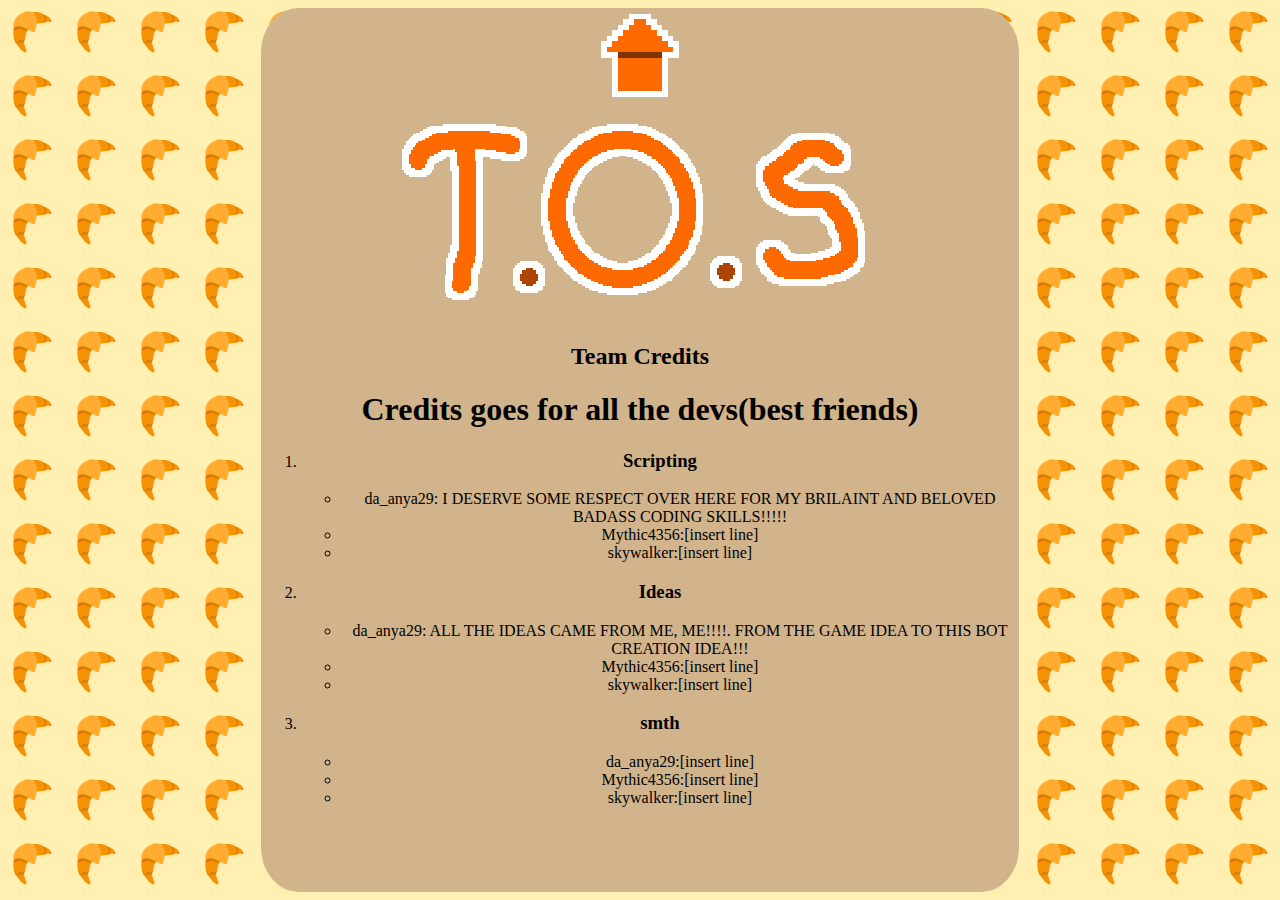
==== credit.html @ 17d01cf3 "Create credit.html" ====
<html></html>
    <head>
        <style>
           
        </style>
        <link rel="stylesheet" href="style.css">
    </head>
    <body>
        <div id="body">

            <a href="index.html">
                <img src="home.png" width="100px" height="auto" style="text-align: left;">
            </a>
            <br>

            <img src="tos.png" width=500px height=auto>

            <h2>Team Credits</h2>
            <h1>Credits goes for all the devs(best friends)</h1>
                <ol>
                
                <li>
                    <h3>Scripting</h3>
                        <ul>
                            <li>da_anya29: I DESERVE SOME RESPECT OVER HERE FOR MY BRILAINT AND BELOVED BADASS CODING SKILLS!!!!!</li>
                            <li>Mythic4356:[insert line]</li>
                            <li>skywalker:[insert line]</li>
                        </ul>
                </li>
                <li>
                    <h3>Ideas</h3>
                        <ul>
                            <li>da_anya29: ALL THE IDEAS CAME FROM ME, ME!!!!. FROM THE GAME IDEA TO THIS BOT CREATION IDEA!!!</li>
                            <li>Mythic4356:[insert line]</li>
                            <li>skywalker:[insert line]</li>
                        </ul>
                </li>
                <li>
                    <h3>smth</h3>
                        <ul>
                            <li>da_anya29:[insert line]</li>
                            <li>Mythic4356:[insert line]</li>
                            <li>skywalker:[insert line]</li>
                        </ul>
                </li>
                
        </div>

    </body>
</html>
---- style.css ----
#body{
    margin-left: 20%;
    margin-right: 20%;
    font-family: cursive;
    background-color: tan;
    height:100%;
    text-align: center;
    border-radius: 5%;
    overflow-y:scroll;
    margin-bottom: 0%;
}
body {
    background-image: url("quaso1.png");
    background-size: 5%;
    background-repeat: repeat;
}
img { 
    image-rendering: optimizeSpeed;             /* STOP SMOOTHING, GIVE ME SPEED  */
    image-rendering: -moz-crisp-edges;          /* Firefox                        */
    image-rendering: -o-crisp-edges;            /* Opera                          */
    image-rendering: -webkit-optimize-contrast; /* Chrome (and eventually Safari) */
    image-rendering: pixelated;                 /* Universal support since 2021   */
    image-rendering: optimize-contrast;         /* CSS3 Proposed                  */
    -ms-interpolation-mode: nearest-neighbor;   /* IE8+                           */

}

button {
    background-color: indianred;
    font-family: cursive;
    border-radius: 10px;
    color: white;
    font-size: large
}
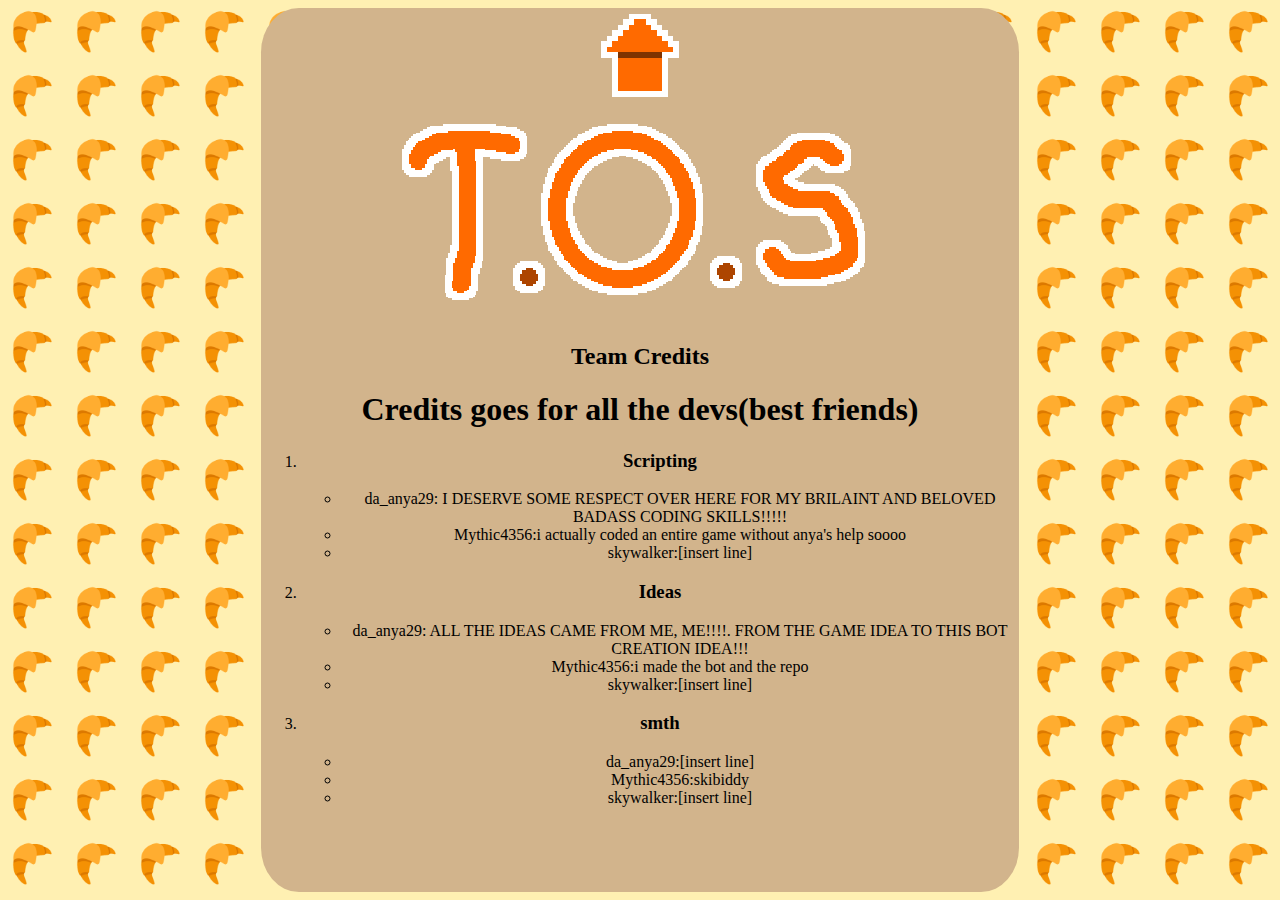
==== commit 71d0913e: "credits fix" ====
--- a/credit.html
+++ b/credit.html
@@ -23,7 +23,7 @@
                     <h3>Scripting</h3>
                         <ul>
                             <li>da_anya29: I DESERVE SOME RESPECT OVER HERE FOR MY BRILAINT AND BELOVED BADASS CODING SKILLS!!!!!</li>
-                            <li>Mythic4356:[insert line]</li>
+                            <li>Mythic4356:i actually coded an entire game without anya's help soooo</li>
                             <li>skywalker:[insert line]</li>
                         </ul>
                 </li>
@@ -31,7 +31,7 @@
                     <h3>Ideas</h3>
                         <ul>
                             <li>da_anya29: ALL THE IDEAS CAME FROM ME, ME!!!!. FROM THE GAME IDEA TO THIS BOT CREATION IDEA!!!</li>
-                            <li>Mythic4356:[insert line]</li>
+                            <li>Mythic4356:i made the bot and the repo</li>
                             <li>skywalker:[insert line]</li>
                         </ul>
                 </li>
@@ -39,7 +39,7 @@
                     <h3>smth</h3>
                         <ul>
                             <li>da_anya29:[insert line]</li>
-                            <li>Mythic4356:[insert line]</li>
+                            <li>Mythic4356:skibiddy</li>
                             <li>skywalker:[insert line]</li>
                         </ul>
                 </li>
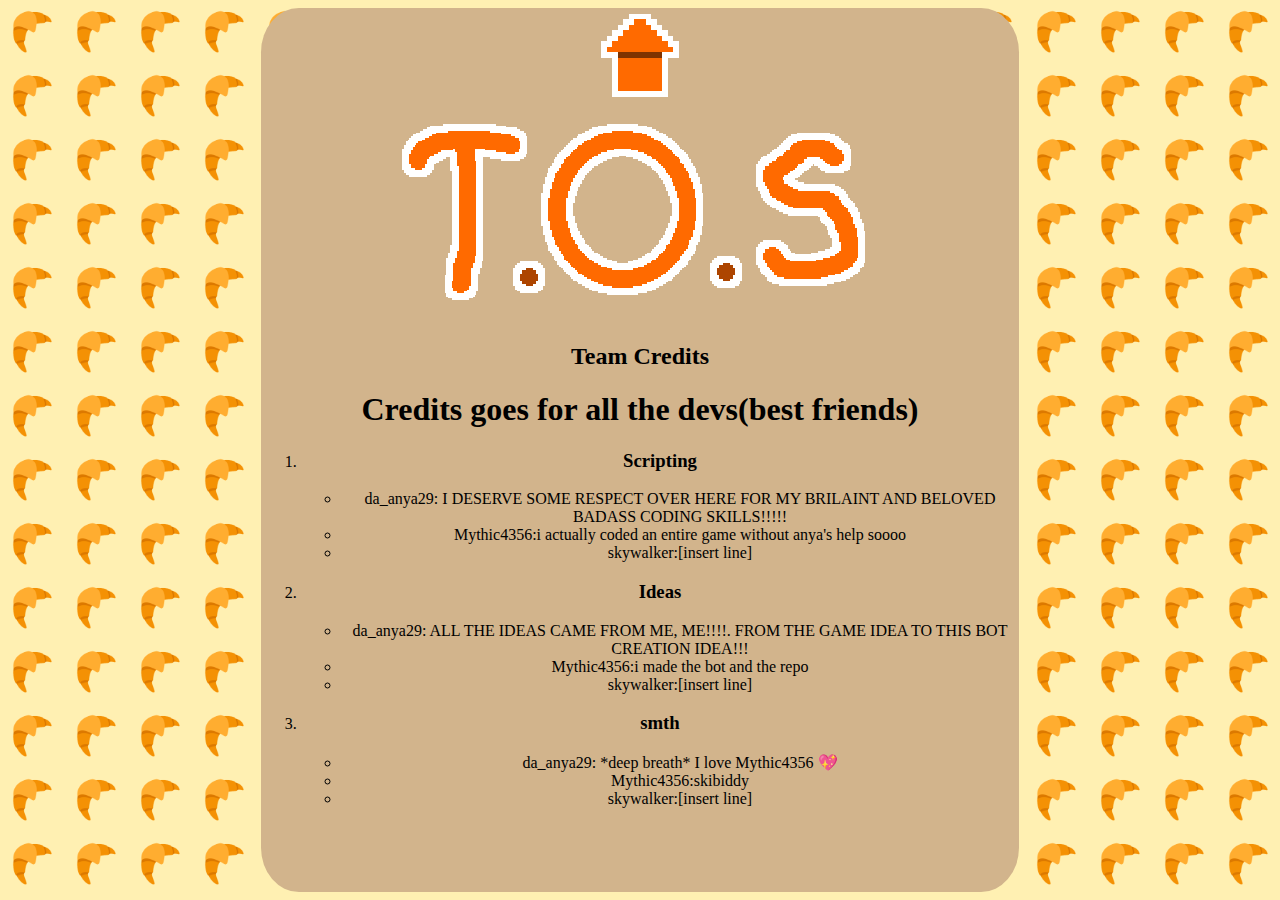
==== commit 9770f3c9: "Upgraded site visual view from the tab an stuff" ====
--- a/credit.html
+++ b/credit.html
@@ -3,7 +3,10 @@
         <style>
            
         </style>
+
         <link rel="stylesheet" href="style.css">
+        <title> crost - credits </title>
+        <link rel="icon" href="quaso1.png" type="image/x-icon">
     </head>
     <body>
         <div id="body">
@@ -38,7 +41,7 @@
                 <li>
                     <h3>smth</h3>
                         <ul>
-                            <li>da_anya29:[insert line]</li>
+                            <li>da_anya29: *deep breath* I love Mythic4356 💖</li>
                             <li>Mythic4356:skibiddy</li>
                             <li>skywalker:[insert line]</li>
                         </ul>
--- a/style.css
+++ b/style.css
@@ -1,13 +1,13 @@
 #body{
     margin-left: 20%;
     margin-right: 20%;
-    font-family: cursive;
     background-color: tan;
     height:100%;
     text-align: center;
     border-radius: 5%;
     overflow-y:scroll;
     margin-bottom: 0%;
+    font-family: "Comic Sans MS";
 }
 body {
     background-image: url("quaso1.png");
@@ -27,7 +27,7 @@
 
 button {
     background-color: indianred;
-    font-family: cursive;
+    font-family: "Comic Sans MS";
     border-radius: 10px;
     color: white;
     font-size: large
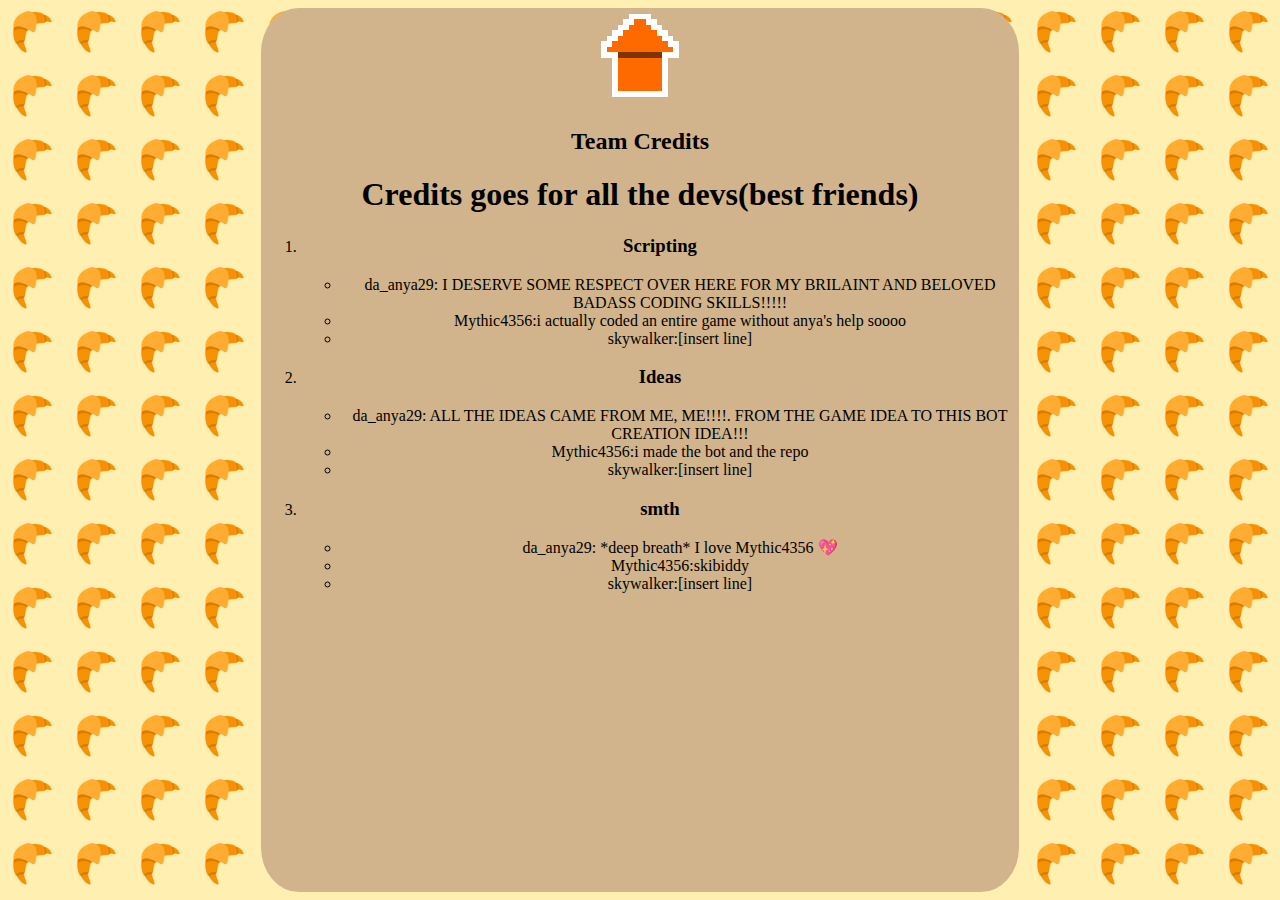
==== commit 68dc588e: "added user experience for them site" ====
--- a/credit.html
+++ b/credit.html
@@ -1,11 +1,11 @@
-<html></html>
+<html>
     <head>
         <style>
            
         </style>
 
         <link rel="stylesheet" href="style.css">
-        <title> crost - credits </title>
+        <title>crost - credits</title>
         <link rel="icon" href="quaso1.png" type="image/x-icon">
     </head>
     <body>
@@ -15,8 +15,6 @@
                 <img src="home.png" width="100px" height="auto" style="text-align: left;">
             </a>
             <br>
-
-            <img src="tos.png" width=500px height=auto>
 
             <h2>Team Credits</h2>
             <h1>Credits goes for all the devs(best friends)</h1>
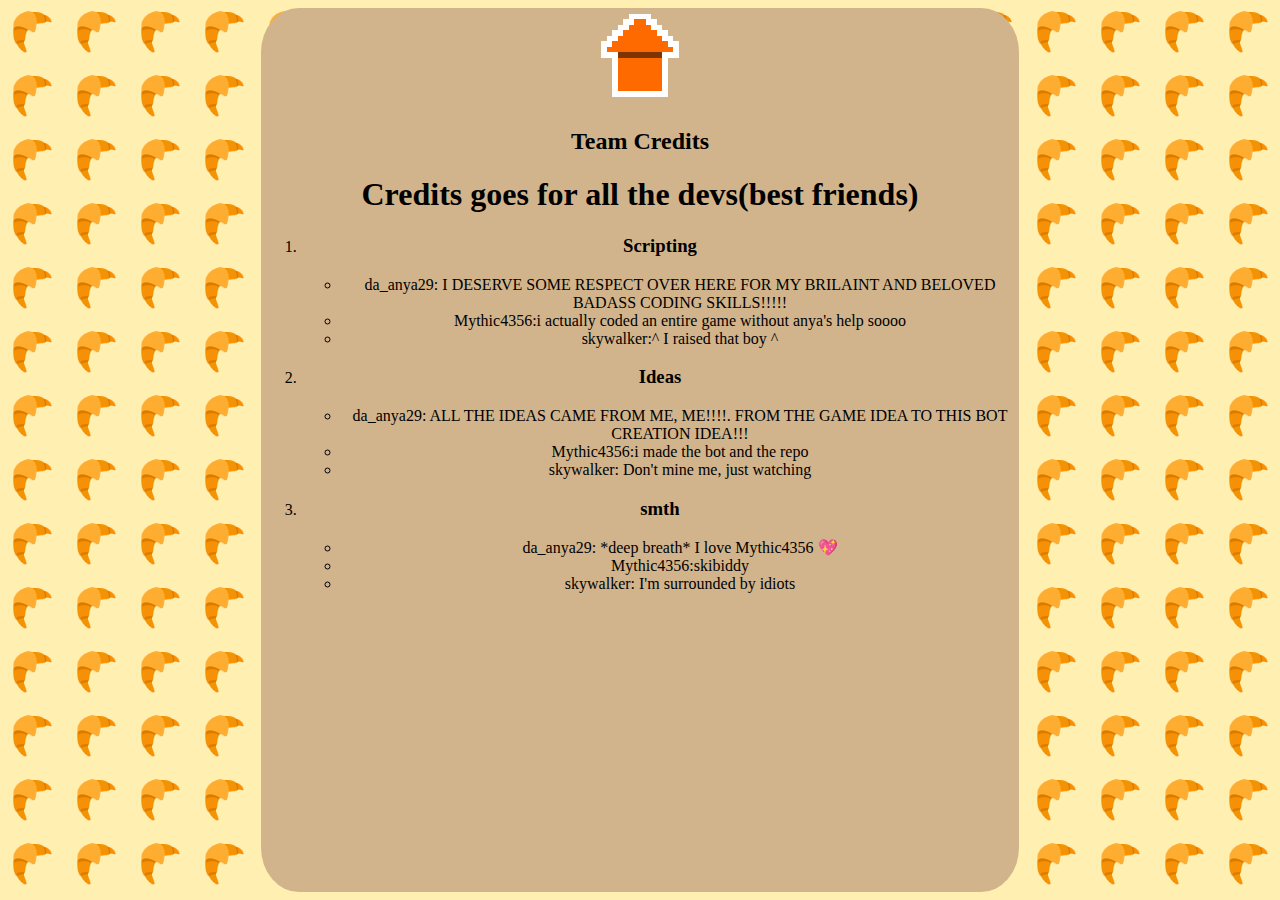
==== commit 577af128: "Sky making his entrance!!!!" ====
--- a/credit.html
+++ b/credit.html
@@ -25,7 +25,7 @@
                         <ul>
                             <li>da_anya29: I DESERVE SOME RESPECT OVER HERE FOR MY BRILAINT AND BELOVED BADASS CODING SKILLS!!!!!</li>
                             <li>Mythic4356:i actually coded an entire game without anya's help soooo</li>
-                            <li>skywalker:[insert line]</li>
+                            <li>skywalker:^ I raised that boy ^</li>
                         </ul>
                 </li>
                 <li>
@@ -33,7 +33,7 @@
                         <ul>
                             <li>da_anya29: ALL THE IDEAS CAME FROM ME, ME!!!!. FROM THE GAME IDEA TO THIS BOT CREATION IDEA!!!</li>
                             <li>Mythic4356:i made the bot and the repo</li>
-                            <li>skywalker:[insert line]</li>
+                            <li>skywalker: Don't mine me, just watching</li>
                         </ul>
                 </li>
                 <li>
@@ -41,7 +41,7 @@
                         <ul>
                             <li>da_anya29: *deep breath* I love Mythic4356 💖</li>
                             <li>Mythic4356:skibiddy</li>
-                            <li>skywalker:[insert line]</li>
+                            <li>skywalker: I'm surrounded by idiots</li>
                         </ul>
                 </li>
                 
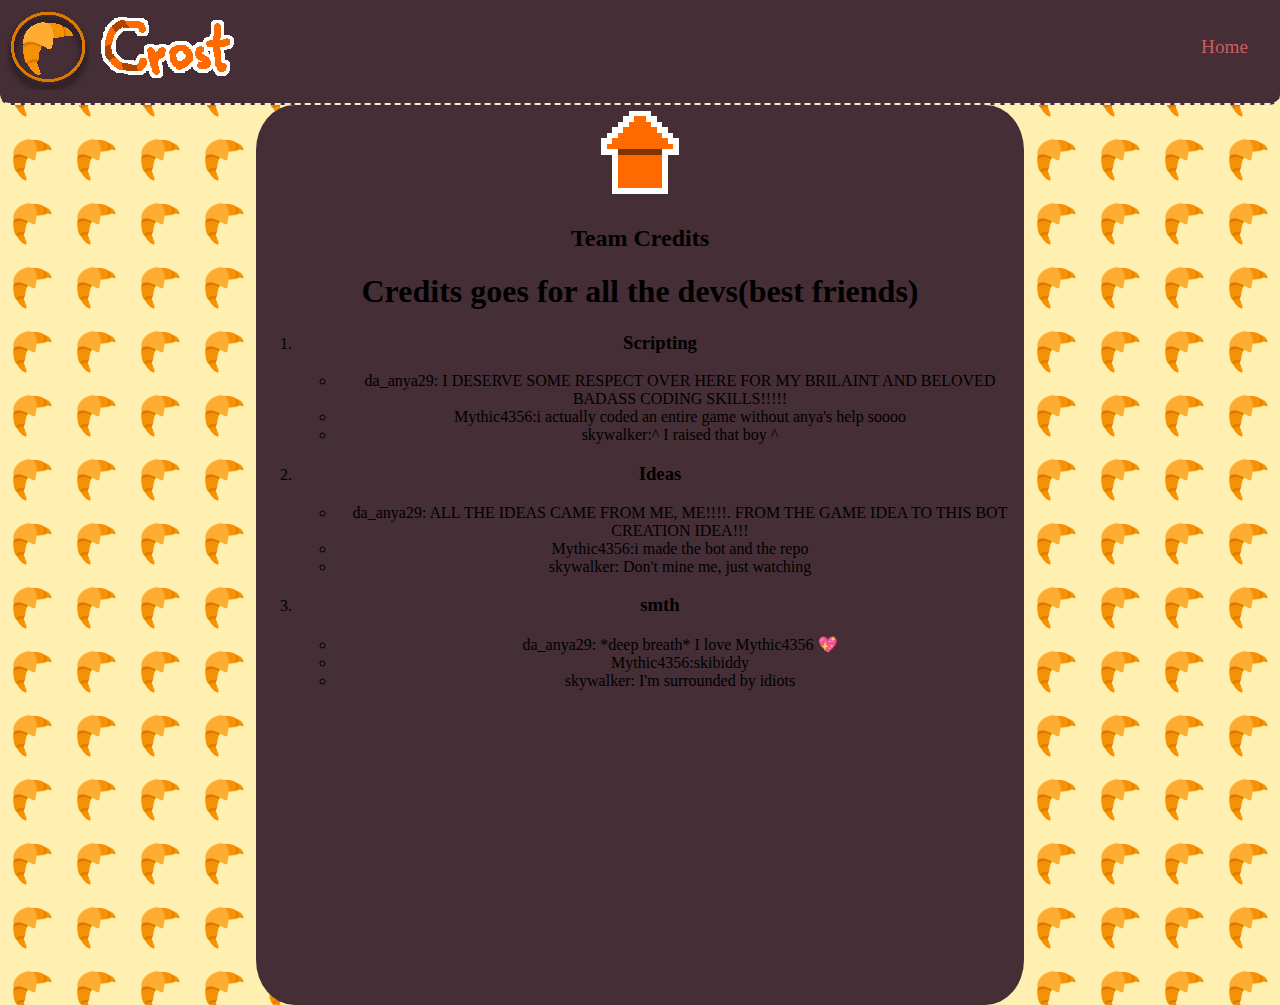
==== commit 9148e294: "edits made to the website" ====
--- a/credit.html
+++ b/credit.html
@@ -1,51 +1,62 @@
 <html>
-    <head>
-        <style>
-           
-        </style>
 
-        <link rel="stylesheet" href="style.css">
-        <title>crost - credits</title>
-        <link rel="icon" href="quaso1.png" type="image/x-icon">
-    </head>
-    <body>
-        <div id="body">
+<head>
+    <style>
 
-            <a href="index.html">
-                <img src="home.png" width="100px" height="auto" style="text-align: left;">
-            </a>
-            <br>
+    </style>
 
-            <h2>Team Credits</h2>
-            <h1>Credits goes for all the devs(best friends)</h1>
-                <ol>
-                
-                <li>
-                    <h3>Scripting</h3>
-                        <ul>
-                            <li>da_anya29: I DESERVE SOME RESPECT OVER HERE FOR MY BRILAINT AND BELOVED BADASS CODING SKILLS!!!!!</li>
-                            <li>Mythic4356:i actually coded an entire game without anya's help soooo</li>
-                            <li>skywalker:^ I raised that boy ^</li>
-                        </ul>
-                </li>
-                <li>
-                    <h3>Ideas</h3>
-                        <ul>
-                            <li>da_anya29: ALL THE IDEAS CAME FROM ME, ME!!!!. FROM THE GAME IDEA TO THIS BOT CREATION IDEA!!!</li>
-                            <li>Mythic4356:i made the bot and the repo</li>
-                            <li>skywalker: Don't mine me, just watching</li>
-                        </ul>
-                </li>
-                <li>
-                    <h3>smth</h3>
-                        <ul>
-                            <li>da_anya29: *deep breath* I love Mythic4356 💖</li>
-                            <li>Mythic4356:skibiddy</li>
-                            <li>skywalker: I'm surrounded by idiots</li>
-                        </ul>
-                </li>
-                
-        </div>
+    <link rel="stylesheet" href="style.css">
+    <title>crost - credits</title>
+    <link rel="icon" href="quaso1.png" type="image/x-icon">
+    <script src="main.js"></script>
+</head>
 
-    </body>
+<body>
+
+    <div id="header">
+        <img src="quaso2.png" height=90% width=auto>
+        <a href="index.html">
+            <img src="crost.png" height=93% width=auto>
+        </a><button id="head_btn" style="float:right;" onclick="openPage('index.html')">Home</button>
+    </div>
+    <div id="body">
+
+        <a href="index.html">
+            <img src="home.png" width="100px" height="auto" style="text-align: left;">
+        </a>
+        <br>
+
+        <h2>Team Credits</h2>
+        <h1>Credits goes for all the devs(best friends)</h1>
+        <ol>
+
+            <li>
+                <h3>Scripting</h3>
+                <ul>
+                    <li>da_anya29: I DESERVE SOME RESPECT OVER HERE FOR MY BRILAINT AND BELOVED BADASS CODING SKILLS!!!!!</li>
+                    <li>Mythic4356:i actually coded an entire game without anya's help soooo</li>
+                    <li>skywalker:^ I raised that boy ^</li>
+                </ul>
+            </li>
+            <li>
+                <h3>Ideas</h3>
+                <ul>
+                    <li>da_anya29: ALL THE IDEAS CAME FROM ME, ME!!!!. FROM THE GAME IDEA TO THIS BOT CREATION IDEA!!!</li>
+                    <li>Mythic4356:i made the bot and the repo</li>
+                    <li>skywalker: Don't mine me, just watching</li>
+                </ul>
+            </li>
+            <li>
+                <h3>smth</h3>
+                <ul>
+                    <li>da_anya29: *deep breath* I love Mythic4356 💖</li>
+                    <li>Mythic4356:skibiddy</li>
+                    <li>skywalker: I'm surrounded by idiots</li>
+                </ul>
+            </li>
+
+    </div>
+
+</body>
+
 </html>--- a/style.css
+++ b/style.css
@@ -1,34 +1,63 @@
-#body{
+#body {
     margin-left: 20%;
     margin-right: 20%;
-    background-color: tan;
-    height:100%;
+    background-color: #452e36;
+    height: 100%;
     text-align: center;
     border-radius: 5%;
-    overflow-y:scroll;
+    overflow: hidden;
     margin-bottom: 0%;
     font-family: "Comic Sans MS";
 }
+
+#header {
+    width: 99%;
+    height: 10%;
+    background-color: #452e36;
+    padding: 0.5vw;
+    border-bottom: 2px dashed rgb(255, 234, 197);
+    border-radius: 0px 0px 10px 10px;
+}
+
+#head_btn {
+    background-color: rgba(205, 92, 92, 0);
+    font-family: "Comic Sans MS";
+    color: indianred;
+    border: none;
+    font-size: 1.5vw;
+    height: 90%;
+    padding: 1vw;
+    margin-right: 1vw;
+}
+
+#head_btn:hover {
+    color: white;
+    border-radius: 10px;
+    background-color: indianred;
+}
+
 body {
     background-image: url("quaso1.png");
     background-size: 5%;
     background-repeat: repeat;
-}
-img { 
-    image-rendering: optimizeSpeed;             /* STOP SMOOTHING, GIVE ME SPEED  */
-    image-rendering: -moz-crisp-edges;          /* Firefox                        */
-    image-rendering: -o-crisp-edges;            /* Opera                          */
-    image-rendering: -webkit-optimize-contrast; /* Chrome (and eventually Safari) */
-    image-rendering: pixelated;                 /* Universal support since 2021   */
-    image-rendering: optimize-contrast;         /* CSS3 Proposed                  */
-    -ms-interpolation-mode: nearest-neighbor;   /* IE8+                           */
-
+    padding: 0;
+    margin: 0;
+    overflow: auto;
 }
 
-button {
-    background-color: indianred;
-    font-family: "Comic Sans MS";
-    border-radius: 10px;
-    color: white;
-    font-size: large
+img {
+    image-rendering: optimizeSpeed;
+    /* STOP SMOOTHING, GIVE ME SPEED  */
+    image-rendering: -moz-crisp-edges;
+    /* Firefox                        */
+    image-rendering: -o-crisp-edges;
+    /* Opera                          */
+    image-rendering: -webkit-optimize-contrast;
+    /* Chrome (and eventually Safari) */
+    image-rendering: pixelated;
+    /* Universal support since 2021   */
+    image-rendering: optimize-contrast;
+    /* CSS3 Proposed                  */
+    -ms-interpolation-mode: nearest-neighbor;
+    /* IE8+                           */
 }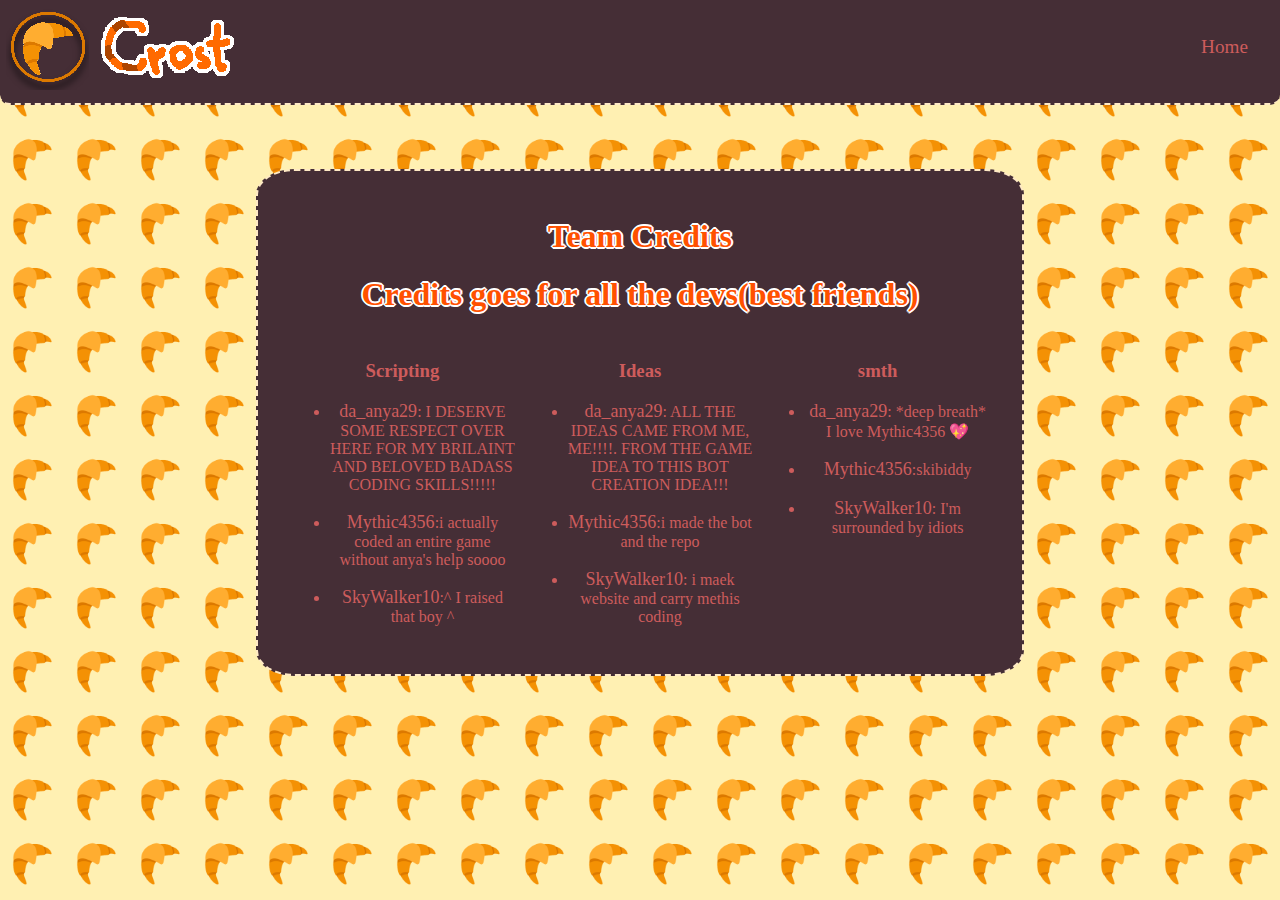
==== commit 3b327abb: "i dun :D" ====
--- a/credit.html
+++ b/credit.html
@@ -19,42 +19,42 @@
             <img src="crost.png" height=93% width=auto>
         </a><button id="head_btn" style="float:right;" onclick="openPage('index.html')">Home</button>
     </div>
-    <div id="body">
+    <div id="body" width="80%">
+        <h1 id="cred_head">Team Credits</h2>
+            <h1 id="cred_head">Credits goes for all the devs(best friends)</h1>
+            <div class="flex_cont">
+                <div width=30% id="flexy">
+                    <h3>Scripting</h3>
+                    <ul>
+                        <li><span>da_anya29</span>: I DESERVE SOME RESPECT OVER HERE FOR MY BRILAINT AND BELOVED BADASS CODING SKILLS!!!!!</li>
+                        <br>
+                        <li><span>Mythic4356</span>:i actually coded an entire game without anya's help soooo</li>
+                        <br>
+                        <li><span>SkyWalker10</span>:^ I raised that boy ^</li>
+                    </ul>
+                </div>
+                <div width=30% id="flexy">
+                    <h3>Ideas</h3>
+                    <ul>
+                        <li><span>da_anya29</span>: ALL THE IDEAS CAME FROM ME, ME!!!!. FROM THE GAME IDEA TO THIS BOT CREATION IDEA!!!</li>
+                        <br>
+                        <li><span>Mythic4356</span>:i made the bot and the repo</li>
+                        <br>
+                        <li><span>SkyWalker10</span>: i maek website and carry methis coding</li>
+                    </ul>
+                </div>
+                <div width=30% id="flexy">
+                    <h3>smth</h3>
+                    <ul>
+                        <li><span>da_anya29</span>: *deep breath* I love Mythic4356 💖</li>
+                        <br>
+                        <li><span>Mythic4356</span>:skibiddy</li>
+                        <br>
+                        <li><span>SkyWalker10</span>: I'm surrounded by idiots</li>
+                    </ul>
+                </div>
 
-        <a href="index.html">
-            <img src="home.png" width="100px" height="auto" style="text-align: left;">
-        </a>
-        <br>
-
-        <h2>Team Credits</h2>
-        <h1>Credits goes for all the devs(best friends)</h1>
-        <ol>
-
-            <li>
-                <h3>Scripting</h3>
-                <ul>
-                    <li>da_anya29: I DESERVE SOME RESPECT OVER HERE FOR MY BRILAINT AND BELOVED BADASS CODING SKILLS!!!!!</li>
-                    <li>Mythic4356:i actually coded an entire game without anya's help soooo</li>
-                    <li>skywalker:^ I raised that boy ^</li>
-                </ul>
-            </li>
-            <li>
-                <h3>Ideas</h3>
-                <ul>
-                    <li>da_anya29: ALL THE IDEAS CAME FROM ME, ME!!!!. FROM THE GAME IDEA TO THIS BOT CREATION IDEA!!!</li>
-                    <li>Mythic4356:i made the bot and the repo</li>
-                    <li>skywalker: Don't mine me, just watching</li>
-                </ul>
-            </li>
-            <li>
-                <h3>smth</h3>
-                <ul>
-                    <li>da_anya29: *deep breath* I love Mythic4356 💖</li>
-                    <li>Mythic4356:skibiddy</li>
-                    <li>skywalker: I'm surrounded by idiots</li>
-                </ul>
-            </li>
-
+            </div>
     </div>
 
 </body>
--- a/style.css
+++ b/style.css
@@ -2,12 +2,19 @@
     margin-left: 20%;
     margin-right: 20%;
     background-color: #452e36;
-    height: 100%;
     text-align: center;
     border-radius: 5%;
     overflow: hidden;
-    margin-bottom: 0%;
+    margin-top: 5%;
     font-family: "Comic Sans MS";
+    color: white;
+    border: 2px dashed rgb(255, 234, 197);
+    padding: 2%;
+}
+
+#funneh {
+    text-align: left;
+    font-size: 5vw;
 }
 
 #header {
@@ -60,4 +67,33 @@
     /* CSS3 Proposed                  */
     -ms-interpolation-mode: nearest-neighbor;
     /* IE8+                           */
+}
+
+.flex_cont {
+    display: flex;
+}
+
+#flexy:hover {
+    color: white;
+    border-radius: 10px;
+    background-color: indianred;
+}
+
+#flexy {
+    color: indianred;
+    flex: 1;
+    padding: 0.5vw
+}
+
+#cred_head {
+    text-shadow: 2px 0 #fff, -2px 0 #fff, 0 2px #fff, 0 -2px #fff, 1px 1px #fff, -1px -1px #fff, 1px -1px #fff, -1px 1px #fff;
+    color: rgb(255, 81, 0)
+}
+
+li {
+    word-wrap: break-word;
+}
+
+span {
+    font-size: large;
 }